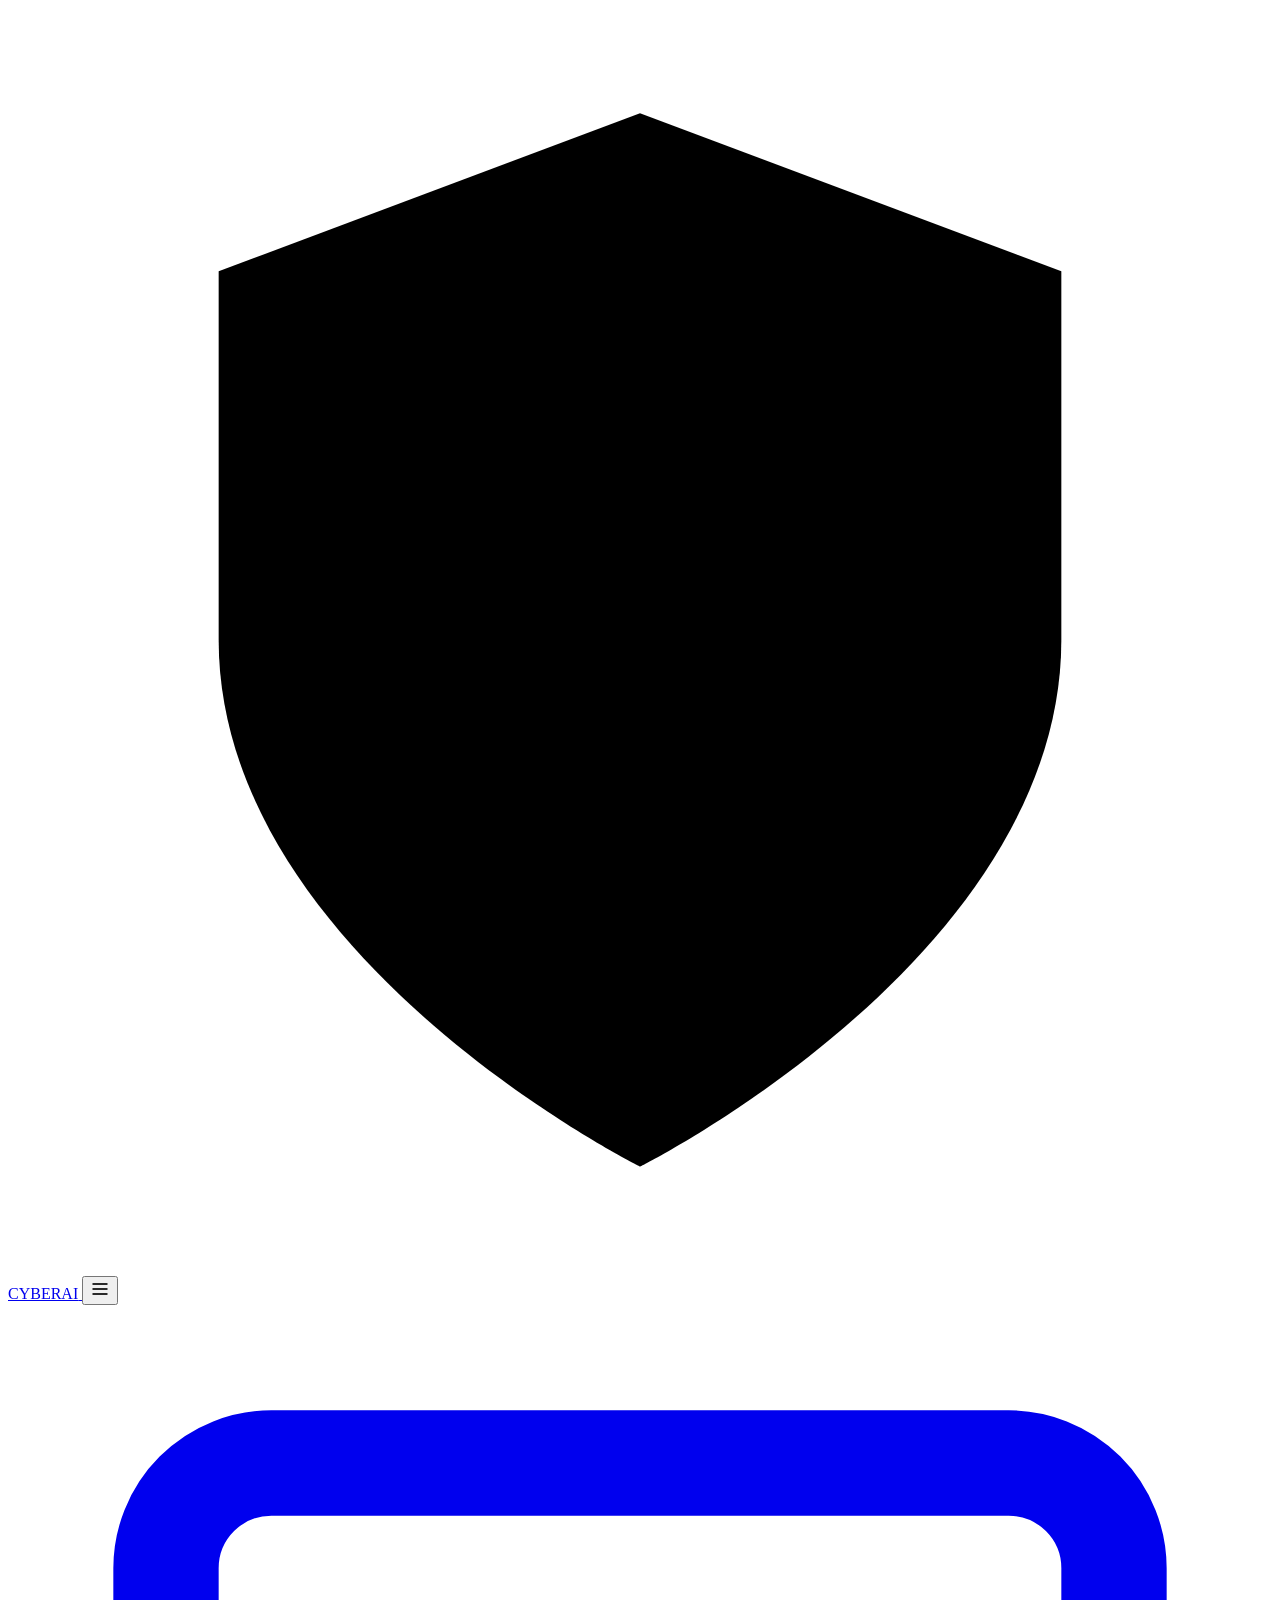
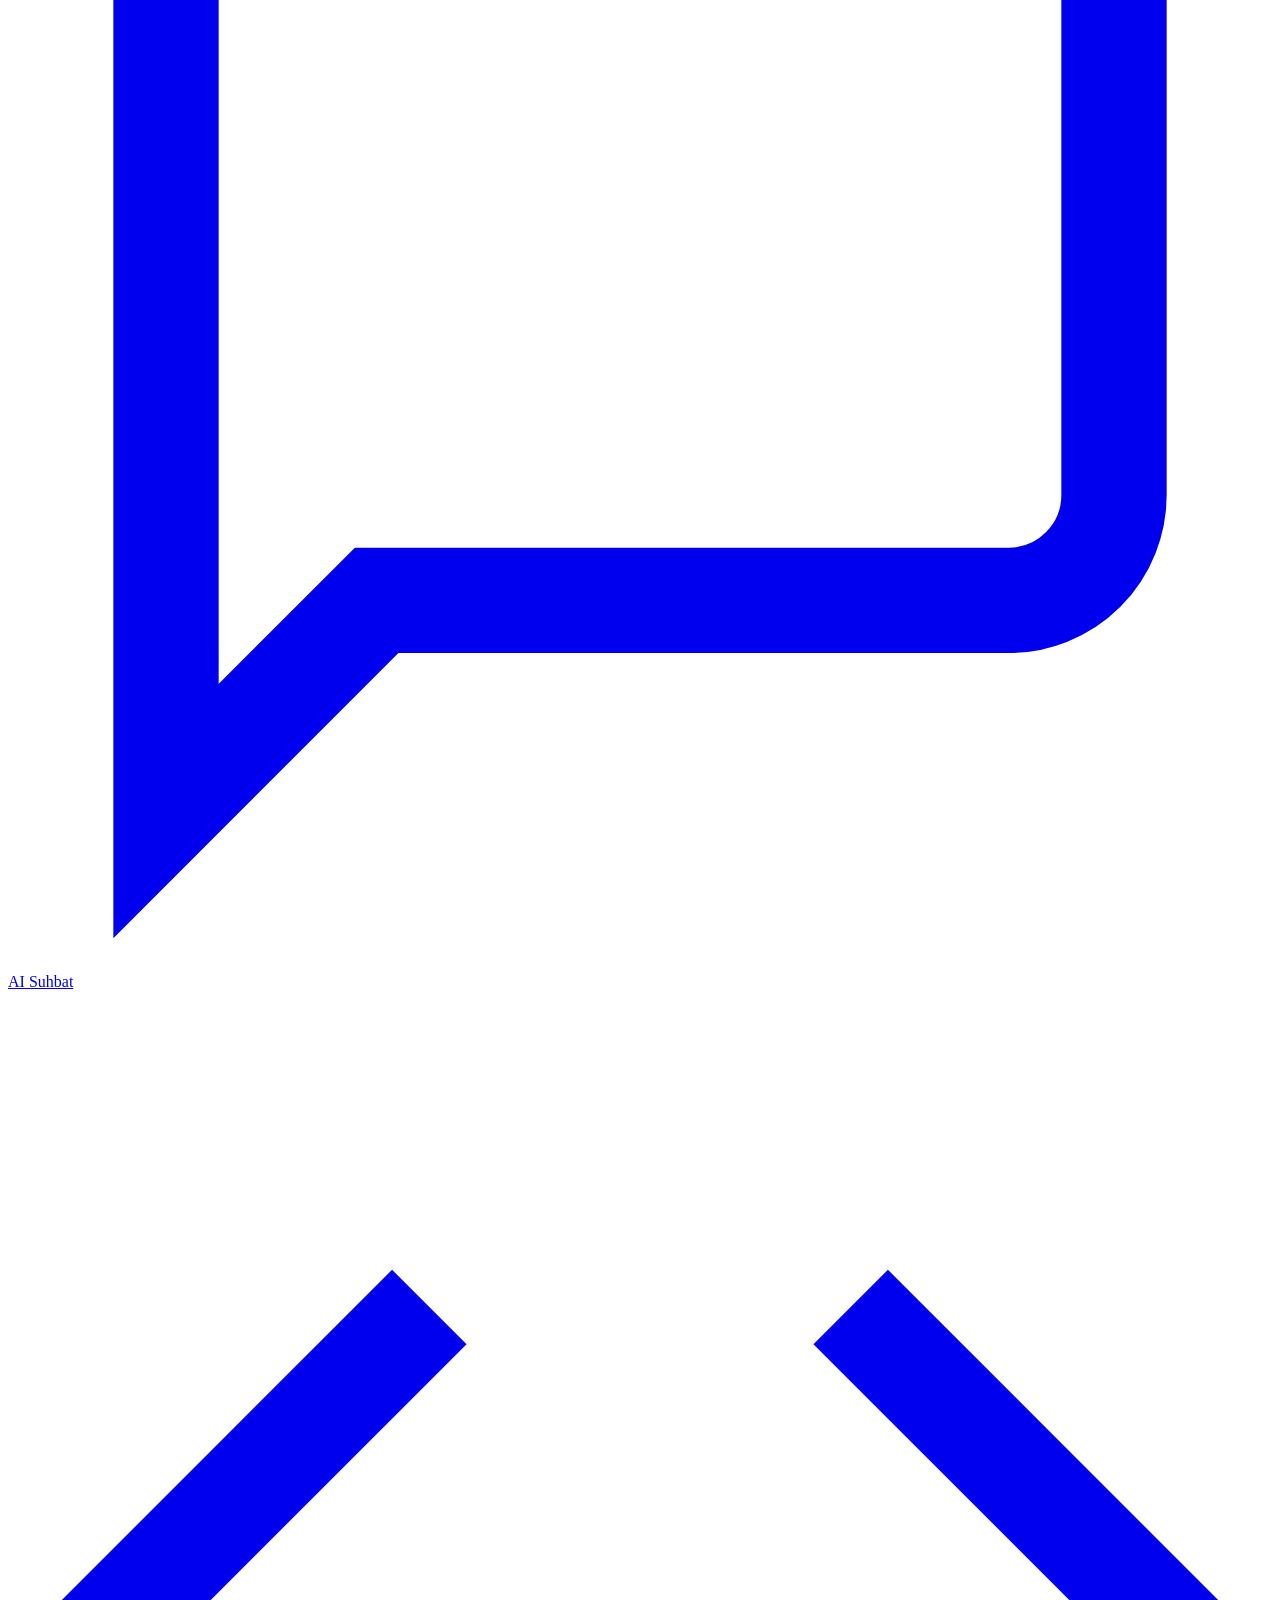
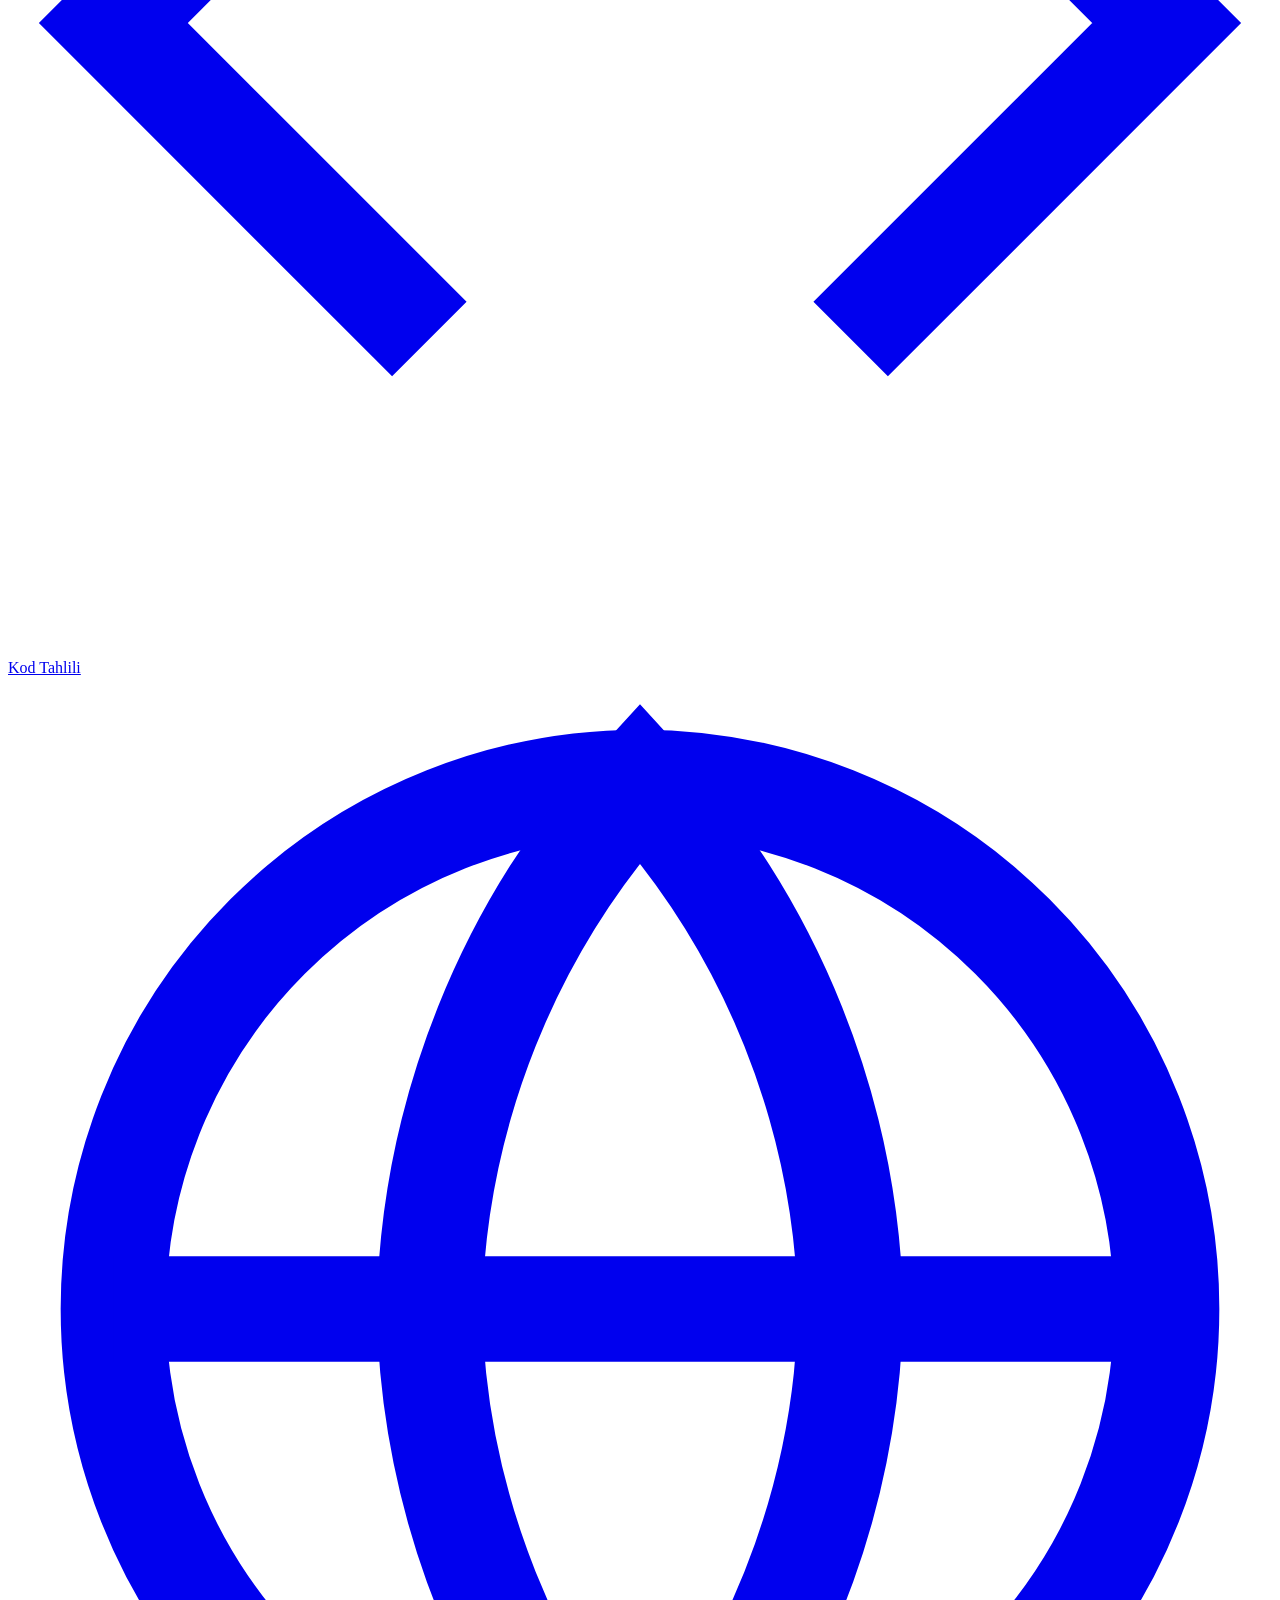
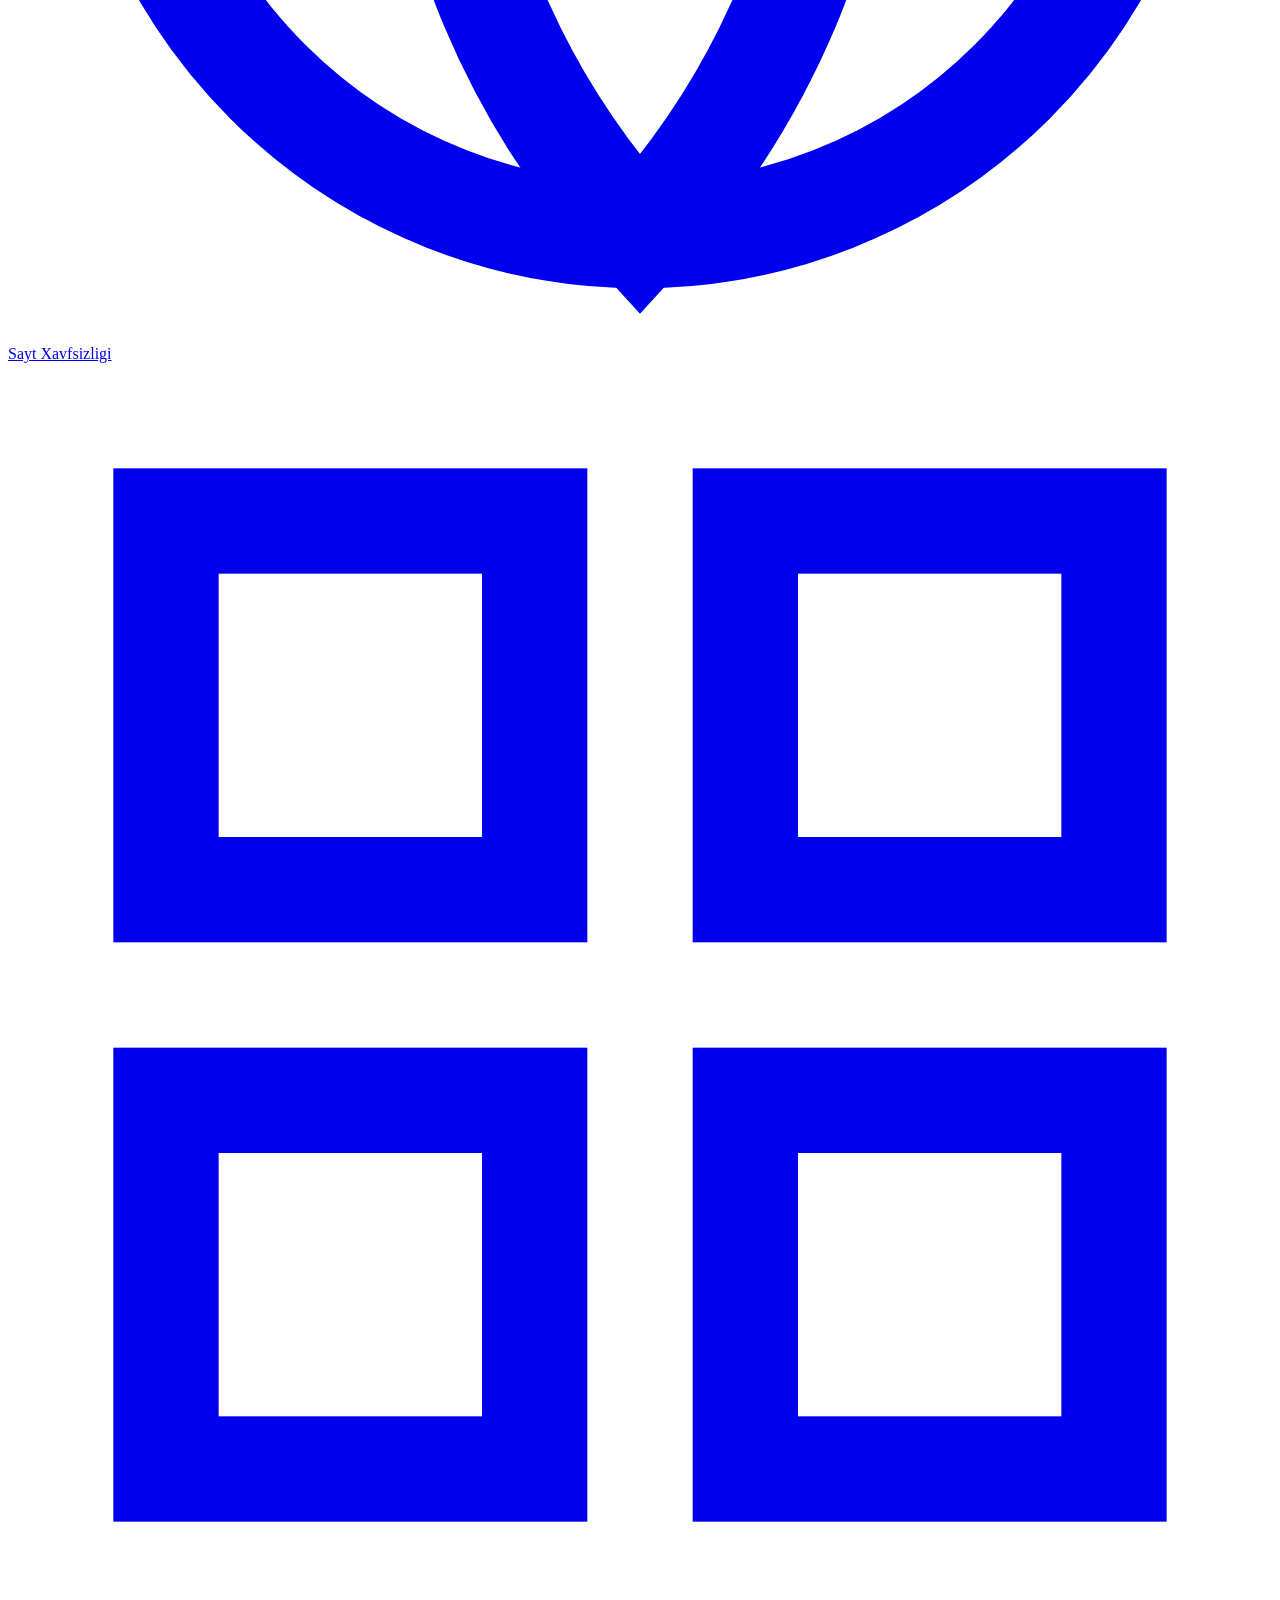
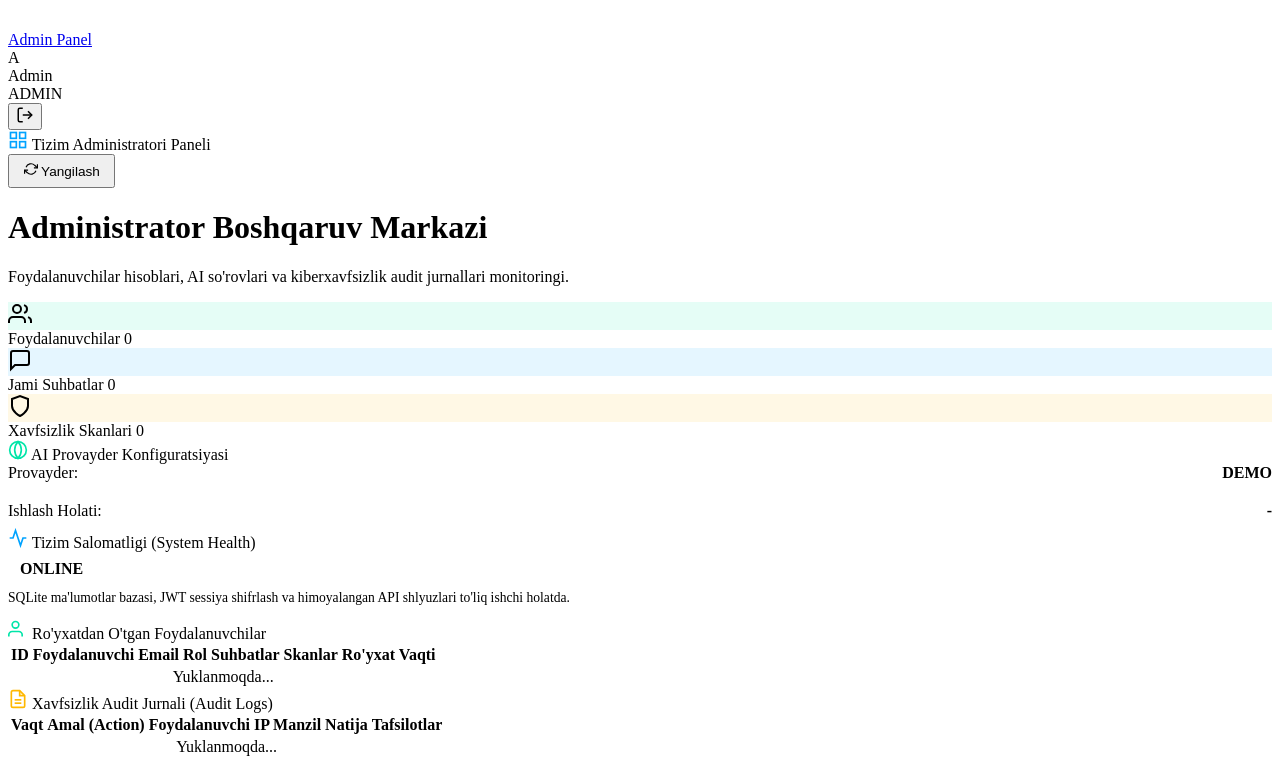
==== frontend/admin.html @ f9d8ec59 "Initial commit: CYBERAI Full Stack AI Cybersecurity Platform" ====
<!DOCTYPE html>
<html lang="uz">
<head>
  <meta charset="UTF-8">
  <meta name="viewport" content="width=device-width, initial-scale=1.0">
  <title>Tizim Administratori Paneli — CYBERAI</title>
  <link rel="stylesheet" href="/css/style.css">
  <link rel="icon" type="image/svg+xml" href="data:image/svg+xml,<svg xmlns='http://www.w3.org/2000/svg' viewBox='0 0 24 24' fill='%2300E5A8'><path d='M12 22s8-4 8-10V5l-8-3-8 3v7c0 6 8 10 8 10z'/></svg>">
</head>
<body>
  <div class="app-container" id="admin-dashboard-view">
    <!-- Sidebar -->
    <aside class="sidebar" id="main-sidebar">
      <div class="sidebar-header">
        <a href="/" class="logo-wrapper">
          <svg class="logo-icon" viewBox="0 0 24 24"><path d="M12 22s8-4 8-10V5l-8-3-8 3v7c0 6 8 10 8 10z"/></svg>
          <span class="logo-text">CYBERAI</span>
        </a>
        <button class="toggle-sidebar-btn" id="toggle-sidebar-btn">
          <svg width="20" height="20" viewBox="0 0 24 24" fill="none" stroke="currentColor" stroke-width="2"><line x1="3" y1="12" x2="21" y2="12"></line><line x1="3" y1="6" x2="21" y2="6"></line><line x1="3" y1="18" x2="21" y2="18"></line></svg>
        </button>
      </div>

      <nav class="sidebar-nav">
        <a href="/" class="nav-item">
          <svg viewBox="0 0 24 24" fill="none" stroke="currentColor" stroke-width="2"><path d="M21 15a2 2 0 0 1-2 2H7l-4 4V5a2 2 0 0 1 2-2h14a2 2 0 0 1 2 2z"></path></svg>
          <span class="nav-text" data-i18n="new_chat">AI Suhbat</span>
        </a>
        <a href="/analyzer" class="nav-item">
          <svg viewBox="0 0 24 24" fill="none" stroke="currentColor" stroke-width="2"><polyline points="16 18 22 12 16 6"></polyline><polyline points="8 6 2 12 8 18"></polyline></svg>
          <span class="nav-text" data-i18n="code_analyzer">Kod Tahlili</span>
        </a>
        <a href="/scanner" class="nav-item">
          <svg viewBox="0 0 24 24" fill="none" stroke="currentColor" stroke-width="2"><circle cx="12" cy="12" r="10"></circle><line x1="2" y1="12" x2="22" y2="12"></line><path d="M12 2a15.3 15.3 0 0 1 4 10 15.3 15.3 0 0 1-4 10 15.3 15.3 0 0 1-4-10 15.3 15.3 0 0 1 4-10z"></path></svg>
          <span class="nav-text" data-i18n="website_scanner">Sayt Xavfsizligi</span>
        </a>
        <a href="/admin" class="nav-item active">
          <svg viewBox="0 0 24 24" fill="none" stroke="currentColor" stroke-width="2"><rect x="3" y="3" width="7" height="7"></rect><rect x="14" y="3" width="7" height="7"></rect><rect x="14" y="14" width="7" height="7"></rect><rect x="3" y="14" width="7" height="7"></rect></svg>
          <span class="nav-text" data-i18n="admin_panel">Admin Panel</span>
        </a>
      </nav>

      <div style="flex: 1;"></div>

      <div class="sidebar-footer">
        <div class="user-profile">
          <div class="user-avatar" id="user-avatar-initial">A</div>
          <div class="user-meta">
            <div class="user-name" id="user-display-name">Admin</div>
            <div class="user-role-badge" id="user-role-badge">ADMIN</div>
          </div>
        </div>
        <button class="history-btn" id="logout-btn" title="Chiqish">
          <svg width="18" height="18" viewBox="0 0 24 24" fill="none" stroke="currentColor" stroke-width="2"><path d="M9 21H5a2 2 0 0 1-2-2V5a2 2 0 0 1 2-2h4"></path><polyline points="16 17 21 12 16 7"></polyline><line x1="21" y1="12" x2="9" y2="12"></line></svg>
        </button>
      </div>
    </aside>

    <!-- Main Content -->
    <main class="main-content">
      <header class="top-bar">
        <div class="top-bar-left">
          <div class="page-title">
            <svg width="20" height="20" viewBox="0 0 24 24" fill="none" stroke="#00A3FF" stroke-width="2"><rect x="3" y="3" width="7" height="7"></rect><rect x="14" y="3" width="7" height="7"></rect><rect x="14" y="14" width="7" height="7"></rect><rect x="3" y="14" width="7" height="7"></rect></svg>
            <span data-i18n="admin_title">Tizim Administratori Paneli</span>
          </div>
        </div>
        <div class="top-bar-right">
          <button class="btn btn-secondary" id="refresh-admin-btn" style="padding: 0.4rem 0.85rem; font-size: 0.85rem;">
            <svg width="14" height="14" viewBox="0 0 24 24" fill="none" stroke="currentColor" stroke-width="2"><polyline points="23 4 23 10 17 10"></polyline><polyline points="1 20 1 14 7 14"></polyline><path d="M3.51 9a9 9 0 0 1 14.85-3.36L23 10M1 14l4.64 4.36A9 9 0 0 0 20.49 15"></path></svg>
            Yangilash
          </button>
        </div>
      </header>

      <div class="page-container">
        <div class="page-header">
          <h1 data-i18n="admin_title">Administrator Boshqaruv Markazi</h1>
          <p data-i18n="admin_desc">Foydalanuvchilar hisoblari, AI so'rovlari va kiberxavfsizlik audit jurnallari monitoringi.</p>
        </div>

        <!-- Metric Cards Grid -->
        <div class="grid-3">
          <div class="stat-card">
            <div class="stat-icon" style="background: rgba(0, 229, 168, 0.1); color: var(--accent-primary);">
              <svg width="24" height="24" viewBox="0 0 24 24" fill="none" stroke="currentColor" stroke-width="2"><path d="M17 21v-2a4 4 0 0 0-4-4H5a4 4 0 0 0-4 4v2"></path><circle cx="9" cy="7" r="4"></circle><path d="M23 21v-2a4 4 0 0 0-3-3.87"></path><path d="M16 3.13a4 4 0 0 1 0 7.75"></path></svg>
            </div>
            <div class="stat-content">
              <span class="stat-label">Foydalanuvchilar</span>
              <span class="stat-value" id="stat-users-val">0</span>
            </div>
          </div>

          <div class="stat-card">
            <div class="stat-icon" style="background: rgba(0, 163, 255, 0.1); color: var(--accent-secondary);">
              <svg width="24" height="24" viewBox="0 0 24 24" fill="none" stroke="currentColor" stroke-width="2"><path d="M21 15a2 2 0 0 1-2 2H7l-4 4V5a2 2 0 0 1 2-2h14a2 2 0 0 1 2 2z"></path></svg>
            </div>
            <div class="stat-content">
              <span class="stat-label">Jami Suhbatlar</span>
              <span class="stat-value" id="stat-convs-val">0</span>
            </div>
          </div>

          <div class="stat-card">
            <div class="stat-icon" style="background: rgba(255, 184, 0, 0.1); color: var(--severity-medium);">
              <svg width="24" height="24" viewBox="0 0 24 24" fill="none" stroke="currentColor" stroke-width="2"><path d="M12 22s8-4 8-10V5l-8-3-8 3v7c0 6 8 10 8 10z"></path></svg>
            </div>
            <div class="stat-content">
              <span class="stat-label">Xavfsizlik Skanlari</span>
              <span class="stat-value" id="stat-reports-val">0</span>
            </div>
          </div>
        </div>

        <!-- AI and System Status -->
        <div class="grid-2">
          <div class="cyber-card">
            <div class="card-title">
              <svg width="20" height="20" viewBox="0 0 24 24" fill="none" stroke="#00E5A8" stroke-width="2"><circle cx="12" cy="12" r="10"></circle><path d="M12 2a15.3 15.3 0 0 1 4 10 15.3 15.3 0 0 1-4 10 15.3 15.3 0 0 1-4-10 15.3 15.3 0 0 1 4-10z"></path></svg>
              AI Provayder Konfiguratsiyasi
            </div>
            <div style="display: flex; flex-direction: column; gap: 0.75rem;">
              <div style="display: flex; justify-content: space-between; padding-bottom: 0.5rem; border-bottom: 1px solid var(--border-color);">
                <span style="color: var(--text-muted);">Provayder:</span>
                <span style="font-weight: 700; color: var(--accent-primary);" id="stat-ai-provider-val">DEMO</span>
              </div>
              <div style="display: flex; justify-content: space-between; padding-bottom: 0.5rem; border-bottom: 1px solid var(--border-color);">
                <span style="color: var(--text-muted);">Ishlash Holati:</span>
                <span style="font-weight: 600;" id="stat-ai-mode-val">-</span>
              </div>
            </div>
          </div>

          <div class="cyber-card">
            <div class="card-title">
              <svg width="20" height="20" viewBox="0 0 24 24" fill="none" stroke="#00A3FF" stroke-width="2"><path d="M22 12h-4l-3 9L9 3l-3 9H2"></path></svg>
              Tizim Salomatligi (System Health)
            </div>
            <div style="display: flex; align-items: center; gap: 0.75rem; margin-top: 0.5rem;">
              <span class="status-dot"></span>
              <span style="font-weight: 600; color: var(--accent-primary);" id="stat-health-val">ONLINE</span>
            </div>
            <p style="font-size: 0.85rem; color: var(--text-secondary); margin-top: 0.75rem;">
              SQLite ma'lumotlar bazasi, JWT sessiya shifrlash va himoyalangan API shlyuzlari to'liq ishchi holatda.
            </p>
          </div>
        </div>

        <!-- Users Table Card -->
        <div class="cyber-card">
          <div class="card-title">
            <svg width="20" height="20" viewBox="0 0 24 24" fill="none" stroke="#00E5A8" stroke-width="2"><path d="M17 21v-2a4 4 0 0 0-4-4H5a4 4 0 0 0-4 4v2"></path><circle cx="9" cy="7" r="4"></circle></svg>
            Ro'yxatdan O'tgan Foydalanuvchilar
          </div>
          <div class="cyber-table-container">
            <table class="cyber-table">
              <thead>
                <tr>
                  <th>ID</th>
                  <th>Foydalanuvchi</th>
                  <th>Email</th>
                  <th>Rol</th>
                  <th style="text-align: center;">Suhbatlar</th>
                  <th style="text-align: center;">Skanlar</th>
                  <th>Ro'yxat Vaqti</th>
                </tr>
              </thead>
              <tbody id="admin-users-tbody">
                <tr><td colspan="7" style="text-align: center; color: var(--text-muted);">Yuklanmoqda...</td></tr>
              </tbody>
            </table>
          </div>
        </div>

        <!-- Audit Logs Table Card -->
        <div class="cyber-card">
          <div class="card-title">
            <svg width="20" height="20" viewBox="0 0 24 24" fill="none" stroke="#FFB800" stroke-width="2"><path d="M14 2H6a2 2 0 0 0-2 2v16a2 2 0 0 0 2 2h12a2 2 0 0 0 2-2V8z"></path><polyline points="14 2 14 8 20 8"></polyline><line x1="16" y1="13" x2="8" y2="13"></line><line x1="16" y1="17" x2="8" y2="17"></line></svg>
            Xavfsizlik Audit Jurnali (Audit Logs)
          </div>
          <div class="cyber-table-container">
            <table class="cyber-table">
              <thead>
                <tr>
                  <th>Vaqt</th>
                  <th>Amal (Action)</th>
                  <th>Foydalanuvchi</th>
                  <th>IP Manzil</th>
                  <th>Natija</th>
                  <th>Tafsilotlar</th>
                </tr>
              </thead>
              <tbody id="admin-logs-tbody">
                <tr><td colspan="6" style="text-align: center; color: var(--text-muted);">Yuklanmoqda...</td></tr>
              </tbody>
            </table>
          </div>
        </div>
      </div>
    </main>
  </div>

  <script src="/js/app.js"></script>
  <script src="/js/admin.js"></script>
</body>
</html>
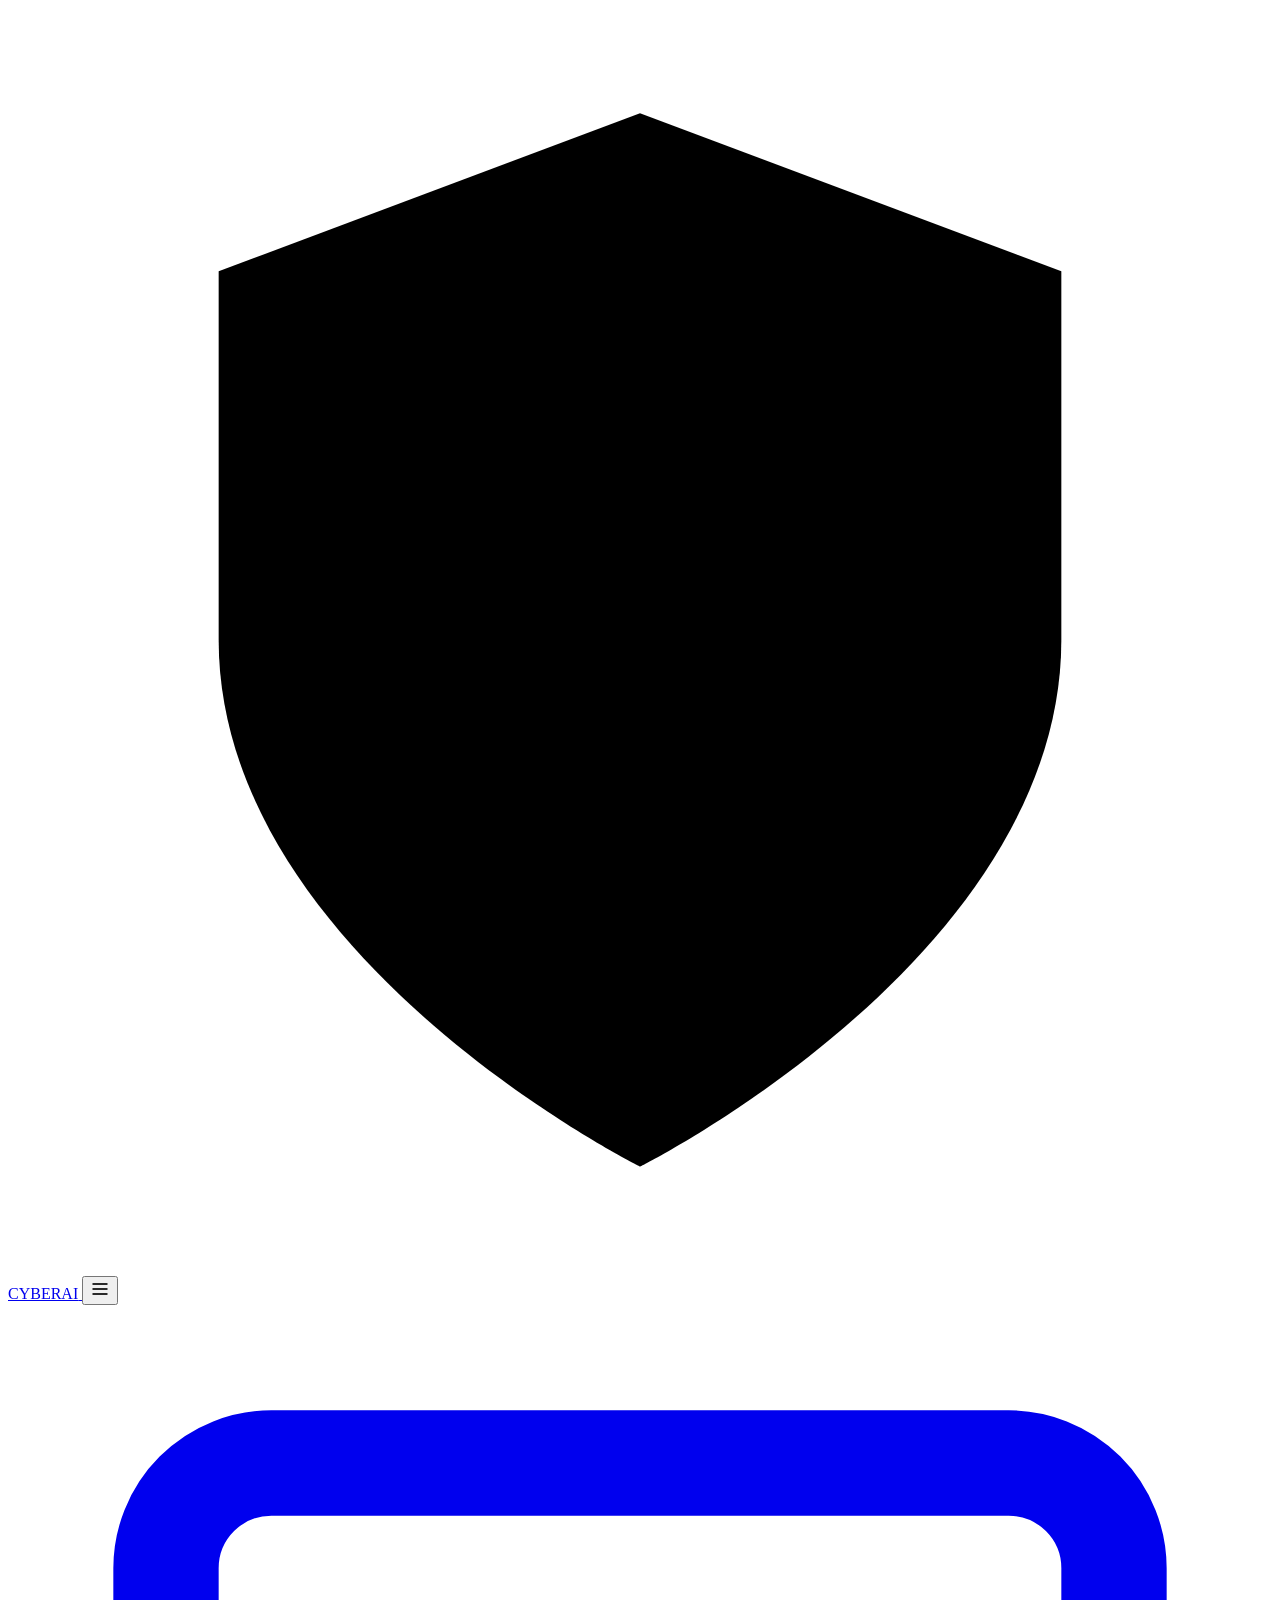
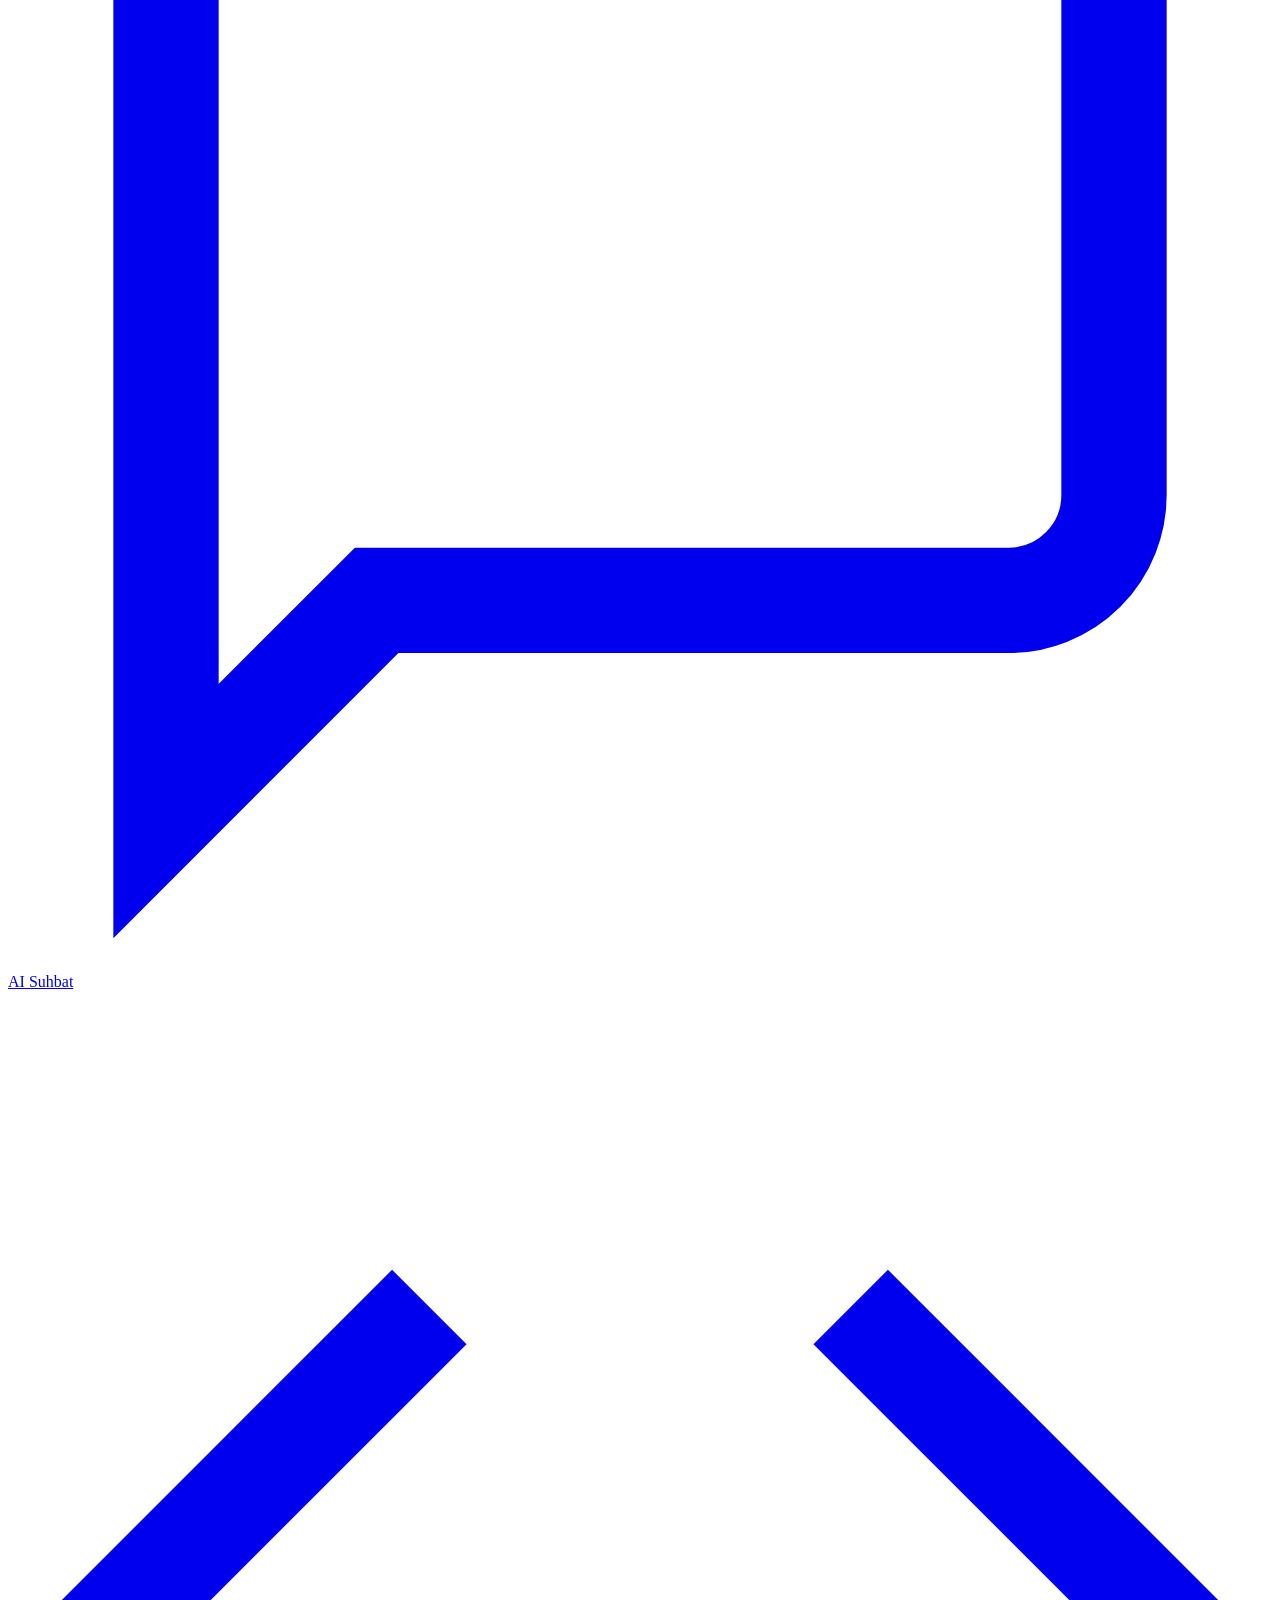
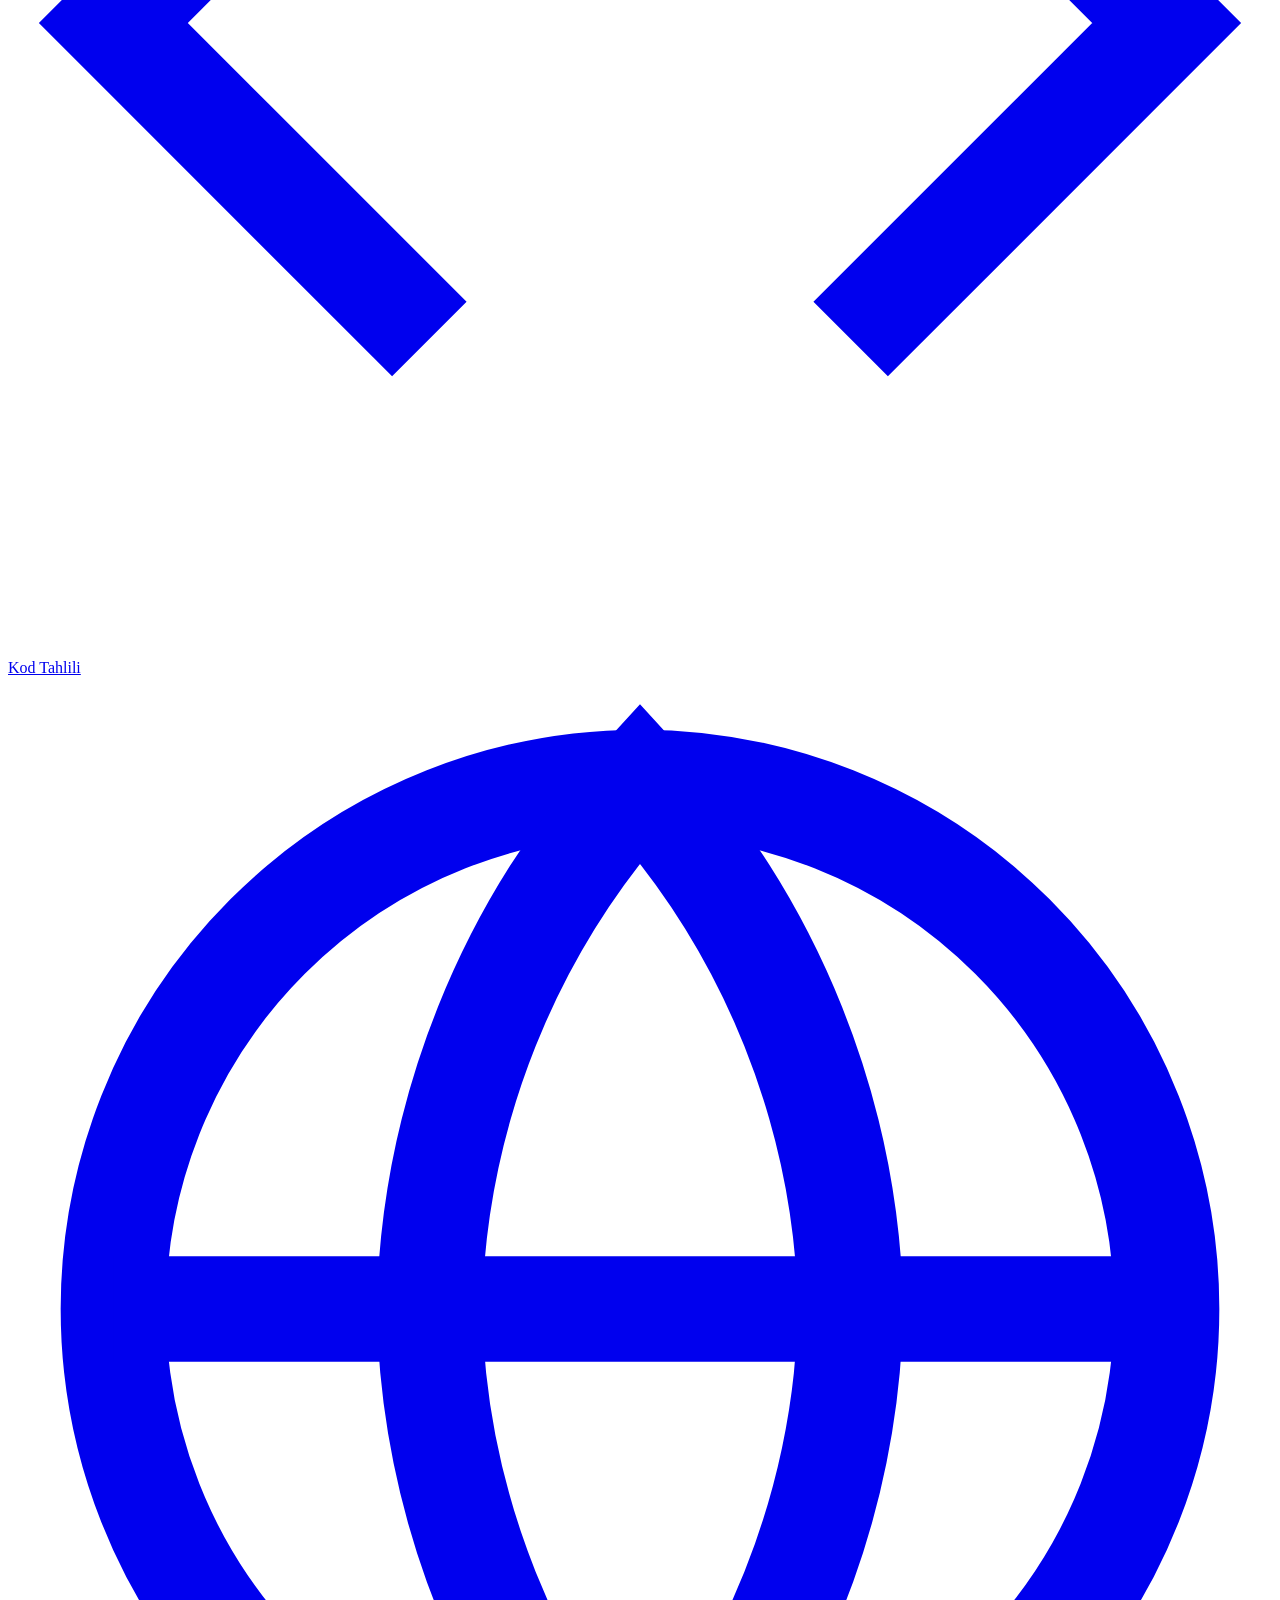
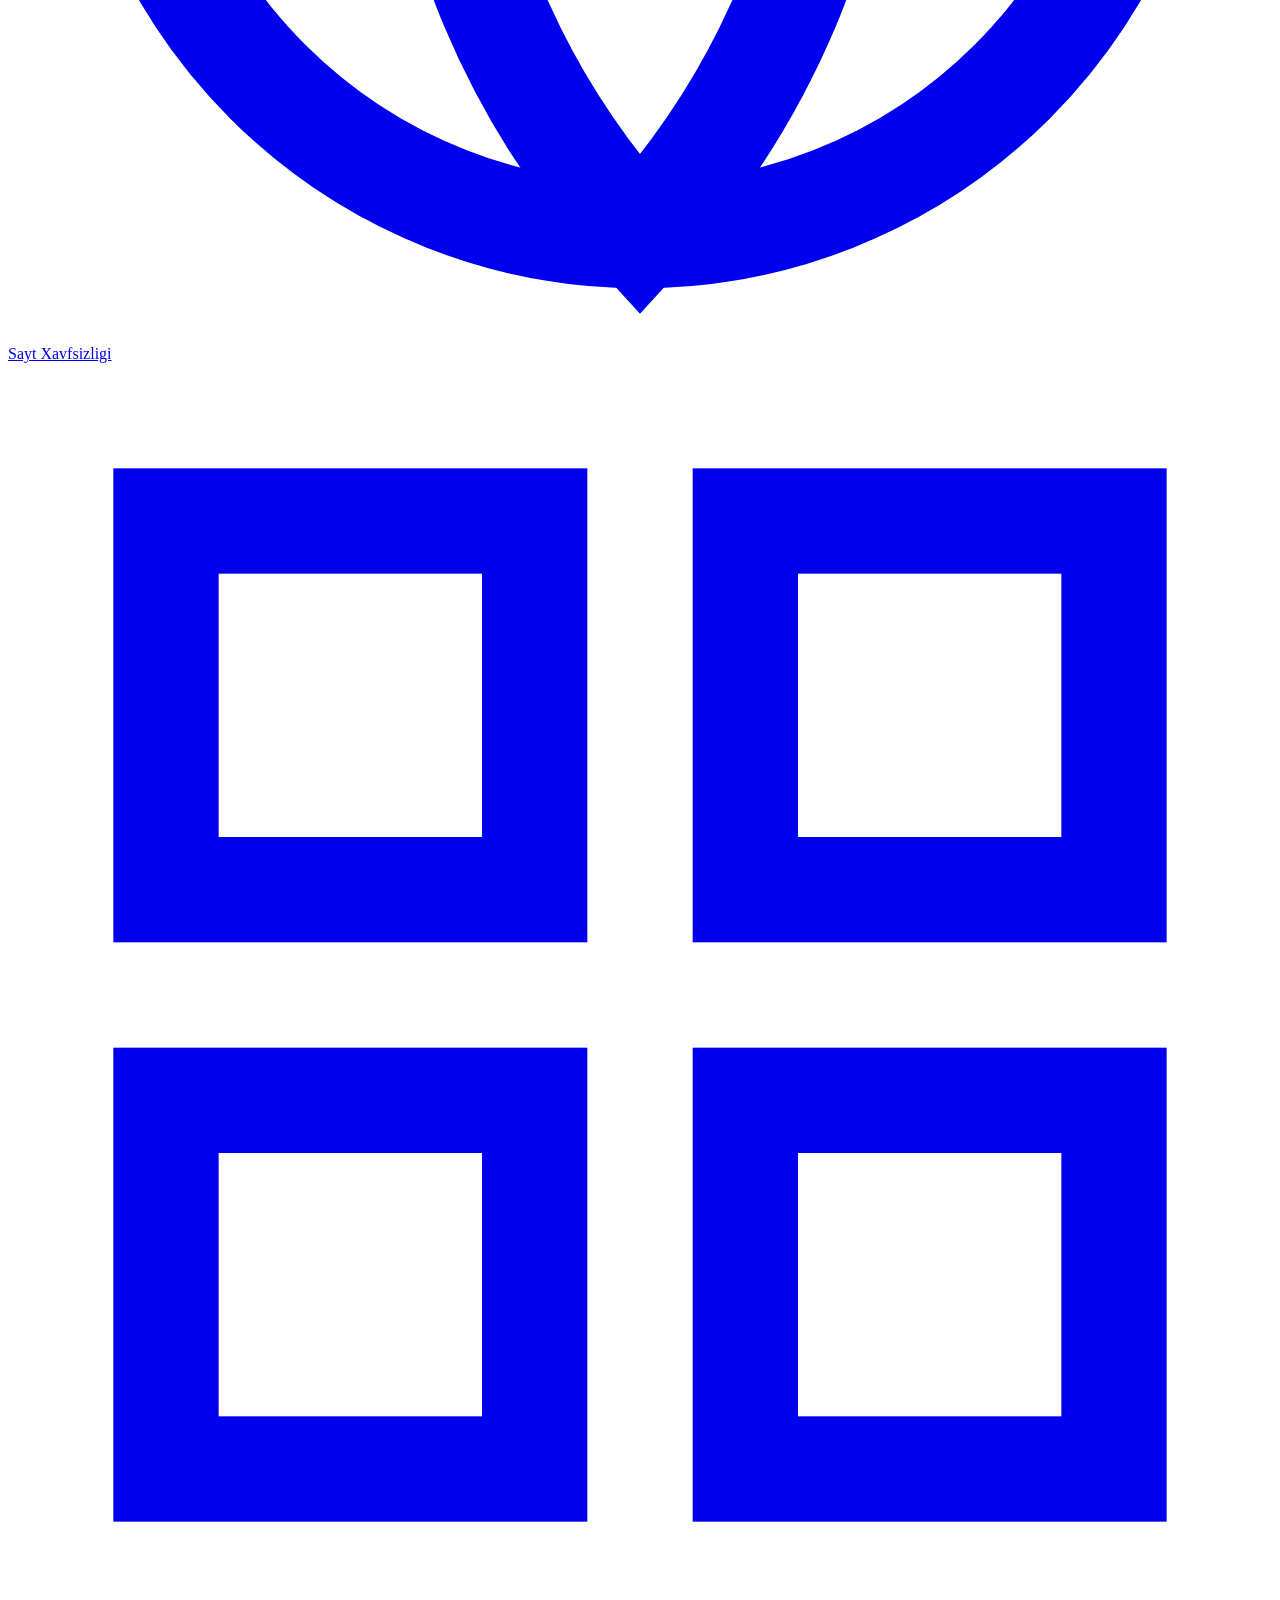
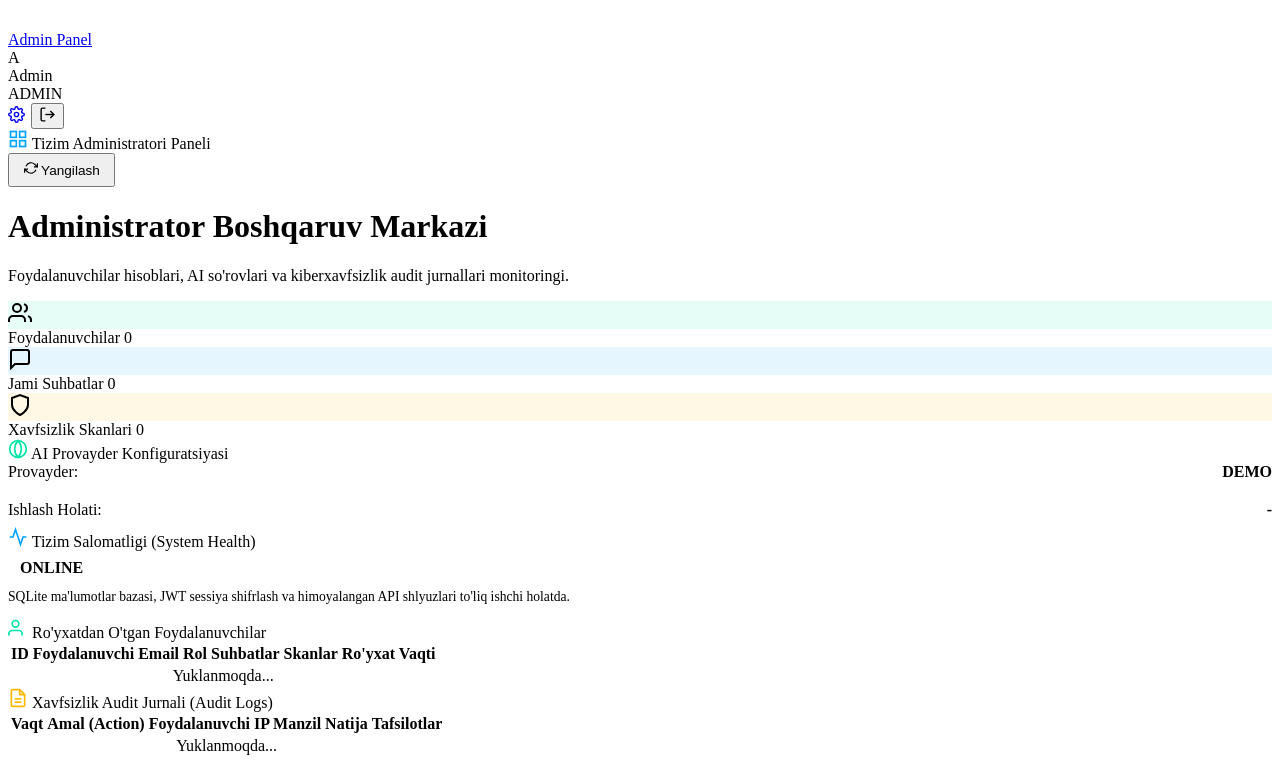
==== commit 662bbb1b: "feat: complete professional AI settings system with custom persona presets, temperature slider, audi" ====
--- a/frontend/admin.html
+++ b/frontend/admin.html
@@ -50,9 +50,14 @@
             <div class="user-role-badge" id="user-role-badge">ADMIN</div>
           </div>
         </div>
-        <button class="history-btn" id="logout-btn" title="Chiqish">
-          <svg width="18" height="18" viewBox="0 0 24 24" fill="none" stroke="currentColor" stroke-width="2"><path d="M9 21H5a2 2 0 0 1-2-2V5a2 2 0 0 1 2-2h4"></path><polyline points="16 17 21 12 16 7"></polyline><line x1="21" y1="12" x2="9" y2="12"></line></svg>
-        </button>
+        <div style="display: flex; align-items: center; gap: 0.35rem;">
+          <a href="/" class="history-btn" title="AI Suhbat va Sozlamalar">
+            <svg width="17" height="17" viewBox="0 0 24 24" fill="none" stroke="currentColor" stroke-width="2"><circle cx="12" cy="12" r="3"></circle><path d="M19.4 15a1.65 1.65 0 0 0 .33 1.82l.06.06a2 2 0 0 1 0 2.83 2 2 0 0 1-2.83 0l-.06-.06a1.65 1.65 0 0 0-1.82-.33 1.65 1.65 0 0 0-1 1.51V21a2 2 0 0 1-2 2 2 2 0 0 1-2-2v-.09A1.65 1.65 0 0 0 9 19.4a1.65 1.65 0 0 0-1.82.33l-.06.06a2 2 0 0 1-2.83 0 2 2 0 0 1 0-2.83l.06-.06a1.65 1.65 0 0 0 .33-1.82 1.65 1.65 0 0 0-1.51-1H3a2 2 0 0 1-2-2 2 2 0 0 1 2-2h.09A1.65 1.65 0 0 0 4.6 9a1.65 1.65 0 0 0-.33-1.82l-.06-.06a2 2 0 0 1 0-2.83 2 2 0 0 1 2.83 0l.06.06a1.65 1.65 0 0 0 1.82.33H9a1.65 1.65 0 0 0 1-1.51V3a2 2 0 0 1 2-2 2 2 0 0 1 2 2v.09a1.65 1.65 0 0 0 1 1.51 1.65 1.65 0 0 0 1.82-.33l.06-.06a2 2 0 0 1 2.83 0 2 2 0 0 1 0 2.83l-.06.06a1.65 1.65 0 0 0-.33 1.82V9a1.65 1.65 0 0 0 1.51 1H21a2 2 0 0 1 2 2 2 2 0 0 1-2 2h-.09a1.65 1.65 0 0 0-1.51 1z"></path></svg>
+          </a>
+          <button class="history-btn" id="logout-btn" title="Chiqish">
+            <svg width="17" height="17" viewBox="0 0 24 24" fill="none" stroke="currentColor" stroke-width="2"><path d="M9 21H5a2 2 0 0 1-2-2V5a2 2 0 0 1 2-2h4"></path><polyline points="16 17 21 12 16 7"></polyline><line x1="21" y1="12" x2="9" y2="12"></line></svg>
+          </button>
+        </div>
       </div>
     </aside>
 
